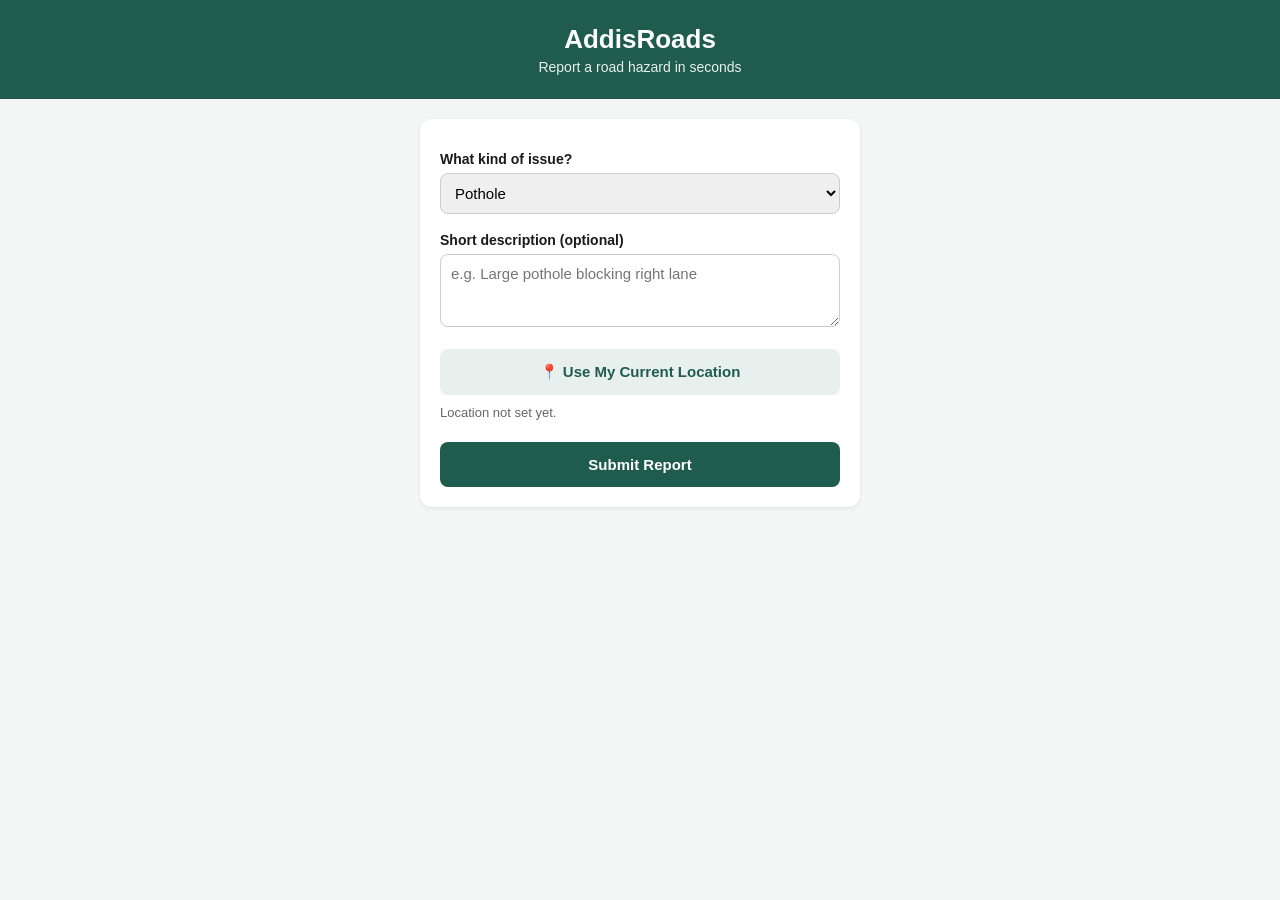
==== index.html @ 1da8b92d "Initial web app commit" ====
<!DOCTYPE html>
<html lang="en">
<head>
  <meta charset="UTF-8" />
  <meta name="viewport" content="width=device-width, initial-scale=1.0" />
  <title>AddisRoads</title>
  <link rel="stylesheet" href="style.css" />
</head>
<body>

  <header>
    <h1>AddisRoads</h1>
    <p>Report a road hazard in seconds</p>
  </header>

  <main>
    <form id="report-form">
      <label for="hazard_type">What kind of issue?</label>
      <select id="hazard_type" required>
        <option value="pothole">Pothole</option>
        <option value="accident">Accident</option>
        <option value="flooding">Flooding</option>
        <option value="road_collapse">Road Collapse</option>
        <option value="other">Other</option>
      </select>

      <label for="description">Short description (optional)</label>
      <textarea id="description" rows="3" placeholder="e.g. Large pothole blocking right lane"></textarea>

      <button type="button" id="get-location-btn">📍 Use My Current Location</button>
      <p id="location-status">Location not set yet.</p>

      <button type="submit" id="submit-btn">Submit Report</button>
    </form>

    <p id="result-message"></p>
  </main>

  <script src="app.js"></script>
</body>
</html>
---- style.css ----
* {
  box-sizing: border-box;
}

body {
  margin: 0;
  font-family: -apple-system, Segoe UI, Roboto, Arial, sans-serif;
  background: #f4f6f5;
  color: #1a1a1a;
}

header {
  background: #1f5c4e;
  color: white;
  padding: 24px 20px;
  text-align: center;
}

header h1 {
  margin: 0 0 4px 0;
  font-size: 26px;
}

header p {
  margin: 0;
  opacity: 0.9;
  font-size: 14px;
}

main {
  max-width: 480px;
  margin: 0 auto;
  padding: 20px;
}

form {
  background: white;
  border-radius: 12px;
  padding: 20px;
  box-shadow: 0 1px 4px rgba(0, 0, 0, 0.08);
  display: flex;
  flex-direction: column;
  gap: 6px;
}

label {
  font-size: 14px;
  font-weight: 600;
  margin-top: 12px;
}

select,
textarea {
  padding: 10px;
  border-radius: 8px;
  border: 1px solid #ccc;
  font-size: 15px;
  font-family: inherit;
  resize: vertical;
}

button {
  margin-top: 16px;
  padding: 14px;
  border: none;
  border-radius: 8px;
  font-size: 15px;
  font-weight: 600;
  cursor: pointer;
}

#get-location-btn {
  background: #e8f0ee;
  color: #1f5c4e;
}

#submit-btn {
  background: #1f5c4e;
  color: white;
}

#submit-btn:disabled {
  background: #a8b8b4;
  cursor: not-allowed;
}

#location-status {
  font-size: 13px;
  color: #666;
  margin: 4px 0 0 0;
}

#result-message {
  text-align: center;
  font-weight: 600;
  margin-top: 16px;
}
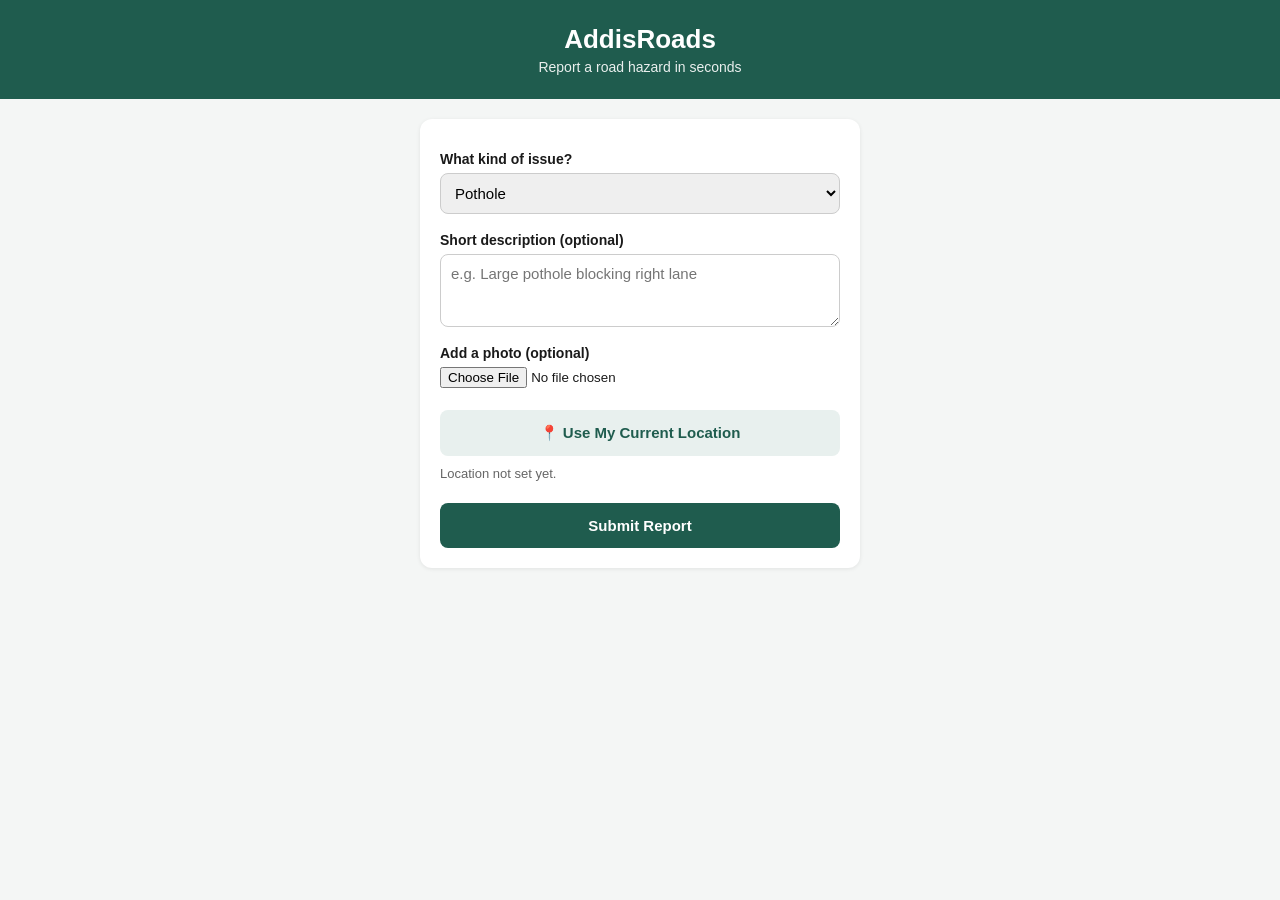
==== commit 7e851ae1: "Show photo on dashboard and authority page" ====
--- a/index.html
+++ b/index.html
@@ -26,6 +26,8 @@
 
       <label for="description">Short description (optional)</label>
       <textarea id="description" rows="3" placeholder="e.g. Large pothole blocking right lane"></textarea>
+      <label for="photo">Add a photo (optional)</label>
+      <input type="file" id="photo" accept="image/*" capture="environment" />
 
       <button type="button" id="get-location-btn">📍 Use My Current Location</button>
       <p id="location-status">Location not set yet.</p>
